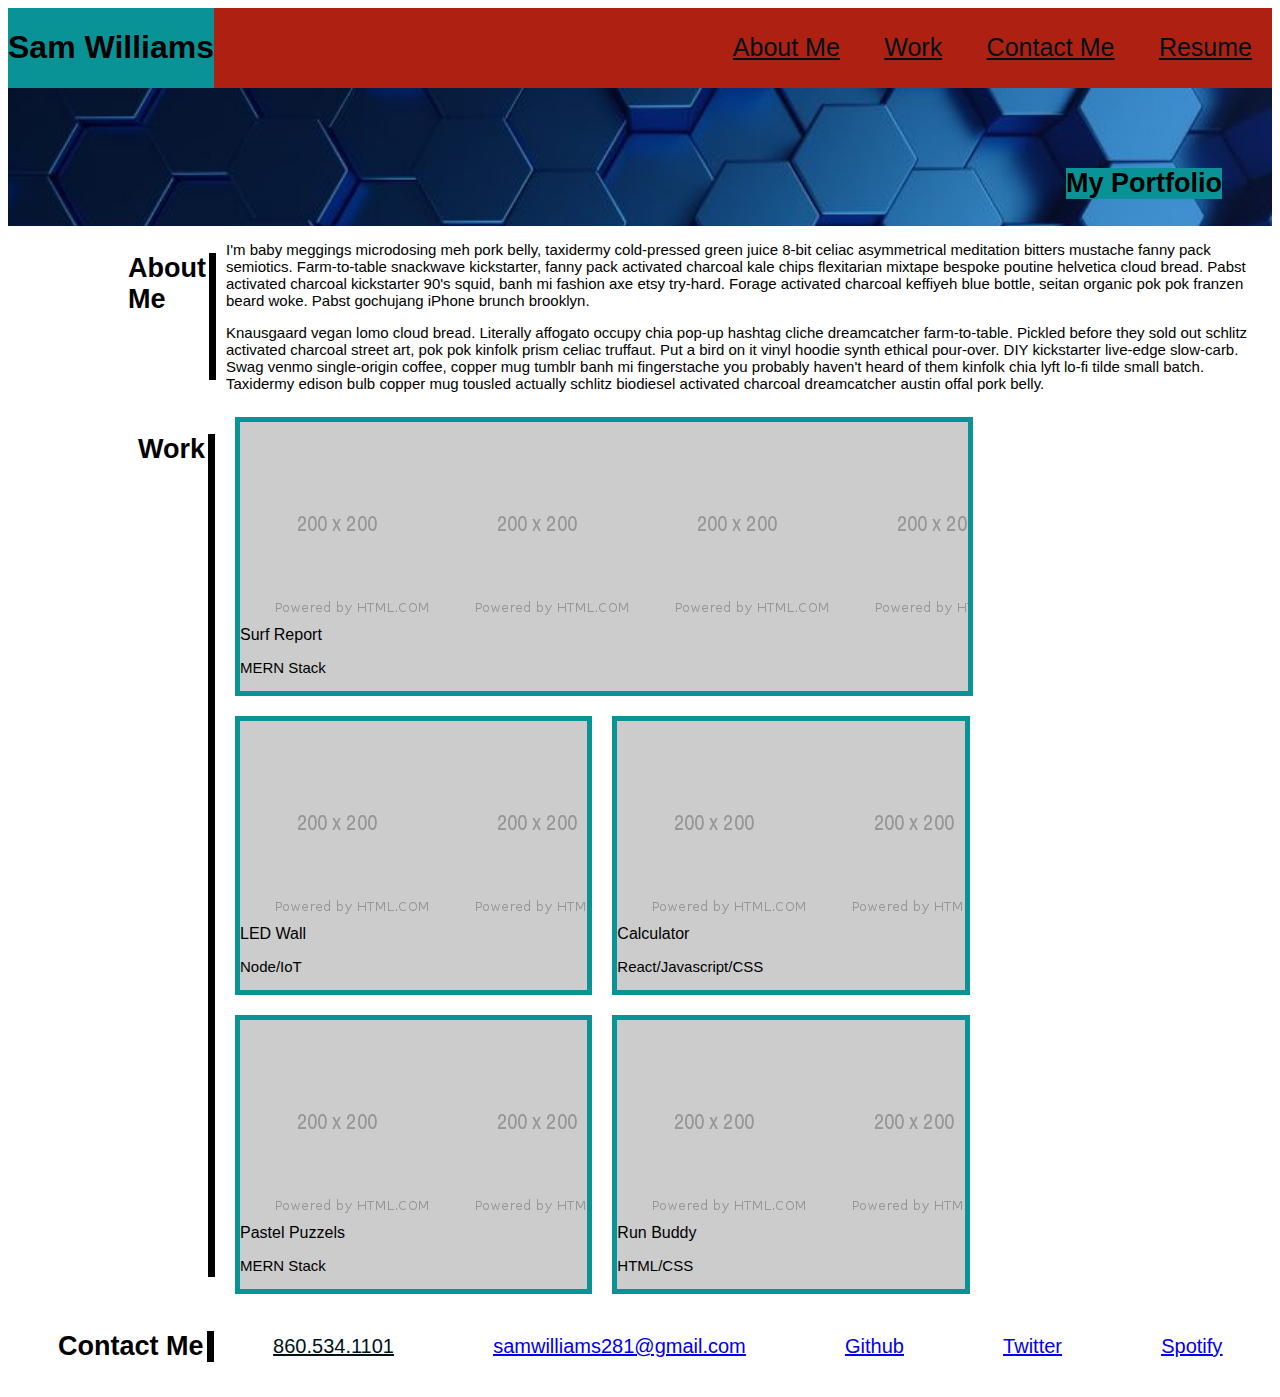
==== index.html @ e6197723 "updated work section" ====
<!DOCTYPE html>
<html lang="en">
  <head>
    <meta charset="UTF-8" />
    <meta name="viewport" content="width=device-width, initial-scale=1.0" />
    <link rel="stylesheet" href="./assets/css/style.css">
    <title>Sam Williams</title>
  </head>
  <body>
      <!-- start header  -->
      <header class="header">
          <div class="h1-div">
            <h1>Sam Williams</h1>
          </div>
         
          <nav>
            
          <div class="navbar">
            <a href="#about-me">About Me</a> 
            <a href="#my-work">Work</a>
            <a href="#contact-me">Contact Me</a> 
            <a href="../my-portfolio/resume.html" target="_blank">Resume</a> 
          </div>
          </nav>
      </header>
      <!-- end header -->

      <!-- start hero -->
      <section class="hero">
            <h3>My Portfolio</h3>
      </section>
      <!-- hero end  -->
      

      <!-- about me start  -->
      <section id="about-me" class="about">
          <h3>About Me</h3>
         <article>
               <p>
            I'm baby meggings microdosing meh pork belly, taxidermy cold-pressed green juice 8-bit celiac asymmetrical meditation bitters mustache fanny pack semiotics. Farm-to-table snackwave kickstarter, fanny pack activated charcoal kale chips flexitarian mixtape bespoke poutine helvetica cloud bread. Pabst activated charcoal kickstarter 90's squid, banh mi fashion axe etsy try-hard. Forage activated charcoal keffiyeh blue bottle, seitan organic pok pok franzen beard woke. Pabst gochujang iPhone brunch brooklyn.
          </p>
          <p>
            Knausgaard vegan lomo cloud bread. Literally affogato occupy chia pop-up hashtag cliche dreamcatcher farm-to-table. Pickled before they sold out schlitz activated charcoal street art, pok pok kinfolk prism celiac truffaut. Put a bird on it vinyl hoodie synth ethical pour-over. DIY kickstarter live-edge slow-carb. Swag venmo single-origin coffee, copper mug tumblr banh mi fingerstache you probably haven't heard of them kinfolk chia lyft lo-fi tilde small batch. Taxidermy edison bulb copper mug tousled actually schlitz biodiesel activated charcoal dreamcatcher austin offal pork belly.
          </p>
         </article>
        
      </section>
      <!-- about me end  -->

      <!-- work start  -->
      <section id="my-work" class="work">
          <h3>Work</h3>
          <article class="work-container">
            <section class="card-top">
              <img src="./assets/images/placeholder.png" alt="placeholder">
                <header>Surf Report</header>
               <p>MERN Stack</p> 
            </section>
             <section class="card-center">
               <img src="./assets/images/placeholder.png" alt="placeholder">
                 <header>LED Wall</header>
                   <p>Node/IoT</p> 
             </section>
             <section class="card-center">
               <img src="./assets/images/placeholder.png" alt="placeholder">
                 <header>Calculator</header>
                   <p>React/Javascript/CSS</p> 
             </section>
             <section class="card-center">
               <img src="./assets/images/placeholder.png" alt="placeholder">
                 <header>Pastel Puzzels</header>
                   <p>MERN Stack</p> 
             </section>
             <section class="card-center">
               <img src="./assets/images/placeholder.png" alt="placeholder">
                 <header>Run Buddy</header>
                    <p>HTML/CSS</p> 
             </section>
           </article>
          
      </section>
      <!-- work end  -->

      <!-- contact me start  -->
      <footer id="contact-me" class="contact">
          <h3>Contact Me</h3>
          <div class="contact-info">
              860.534.1101
              <a href="mailto:samwilliams281@gmail.com" target="_blank">samwilliams281@gmail.com</a>
              <a href="https://github.com/samw281" target="_blank">Github</a>
              <a href="https://twitter.com/?lang=en" target="_blank">Twitter</a>
              <a href="https://open.spotify.com/" target="_blank">Spotify</a>
          </div>
      </footer>
      <!-- contact me end  -->

  </body>
---- assets/css/style.css ----
:root {
    --red: #ae2012;
    --blue: #0a9396;
    --orange: #ca6702;
    --black: #001219;
}

* {
    font-family: 'Montserrat', sans-serif;
}

body {

}

main {
    display: flex;
    flex-direction: column;
}
.header {
    display: flex;
    flex-wrap: wrap;
    background-color: var(--red)

}

.h1-div {
    background-color: var(--blue);
    flex-wrap: wrap;
}

 nav {
     flex: 1;
    display: flex;
    justify-content: end;
    align-items: center;
 }

 .navbar a {
     text-decoration: underline;
     padding: 30px 20px ;
     color: var(--black);
     font-size: 25px;
     margin-left: auto;
 }

.hero {
    background-image: url(../images/background-image.jpg);
    display: flex;
  background-size: cover;
}

.hero h3 {
    background-color: var(--blue);
    margin-left: auto;
    margin-right: 50px;
    margin-top: 80px;
}

section h3 {
    font-size: 27px;
}

section p {
    font-size: 15px;
}

.about {
    display: flex;
}

.about h3 {
    margin-left: 120px;
    border-right: black solid 7px;
    padding-right: 3px;
}


.about article p {
    display: flex;
    margin-left: 10px;
}

.work {
    display: flex;
}

.work h3 {
    margin-left: 130px;
    border-right: black solid 7px;
    padding-right: 3px;
}

.work-container {
    margin-left: 10px;
    display: flex;
    flex-wrap: wrap;
    width: 60%;

}


.card-top {
    flex-basis: 100%;
    margin: 10px;
    border: solid 5px var(--blue);
    justify-self: start;
    background-image: url(../images/placeholder.png);
}

.card-center {
    flex: 0 0 45.8%;
    margin: 10px;
    border: solid 5px var(--blue);
    justify-self: center;
    background-image: url(../images/placeholder.png);
}

.card-bottom {
    flex: 0 0 200px;
    margin: 10px;
    border: solid 5px var(--blue);
    justify-self: end;
    background-image: url(../images/placeholder.png);
}


footer h3 {
    margin-left: 50px;
    border-right: black solid 7px;
    padding-right: 3px;
    font-size: 27px;
    
}

footer {
 display: flex;
justify-content: space-around;


}


 .contact-info {
     display: flex;
     justify-content: space-around;
     flex: 2 0 50px;
     align-items: center;
     text-decoration: underline;
     font-size: 20px;
     margin-left: 10px;
     color: var(--black);

 }
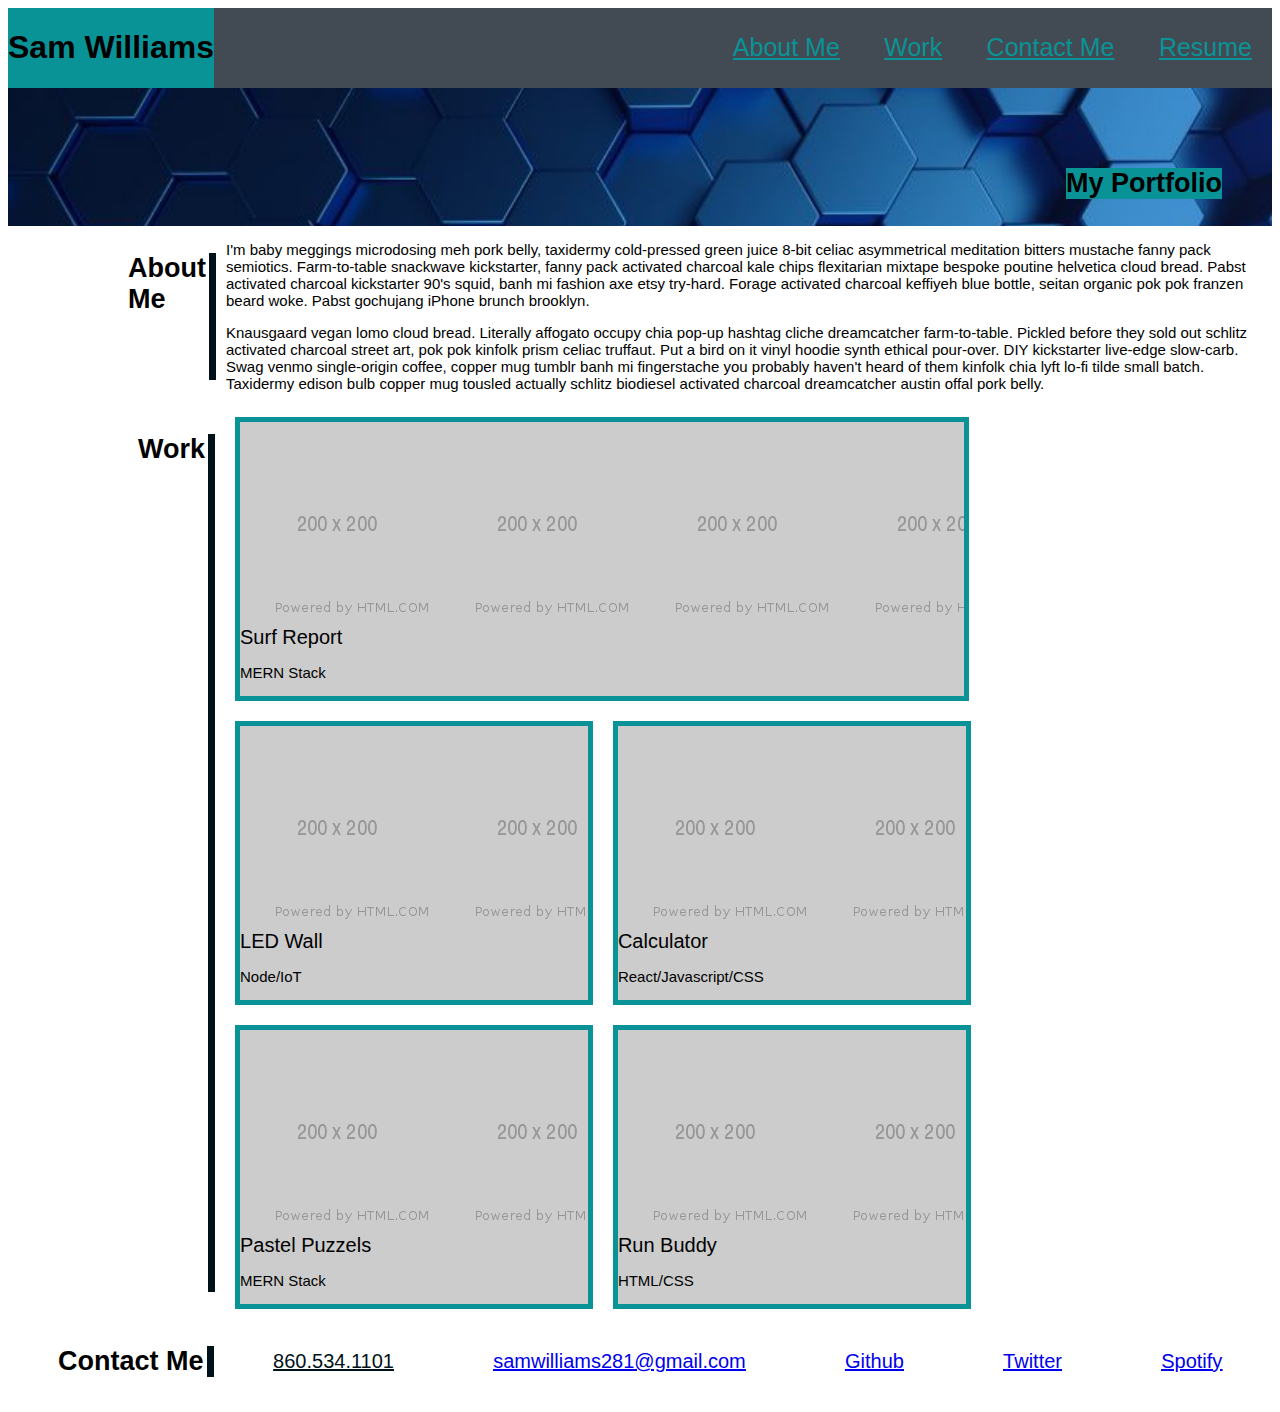
==== commit 84e95e18: "add media query" ====
--- a/index.html
+++ b/index.html
@@ -8,29 +8,30 @@
   </head>
   <body>
       <!-- start header  -->
+     <div class="title-navbar">
       <header class="header">
-          <div class="h1-div">
-            <h1>Sam Williams</h1>
-          </div>
-         
-          <nav>
-            
-          <div class="navbar">
-            <a href="#about-me">About Me</a> 
-            <a href="#my-work">Work</a>
-            <a href="#contact-me">Contact Me</a> 
-            <a href="../my-portfolio/resume.html" target="_blank">Resume</a> 
-          </div>
-          </nav>
-      </header>
-      <!-- end header -->
+        <div class="h1-div">
+          <h1>Sam Williams</h1>
+        </div>
+       
+        <nav>
+          
+        <div class="navbar">
+          <a href="#about-me">About Me</a> 
+          <a href="#my-work">Work</a>
+          <a href="#contact-me">Contact Me</a> 
+          <a href="../my-portfolio/resume.html" target="_blank">Resume</a> 
+        </div>
+        </nav>
+    </header>
+    <!-- end header -->
 
-      <!-- start hero -->
-      <section class="hero">
-            <h3>My Portfolio</h3>
-      </section>
-      <!-- hero end  -->
-      
+    <!-- start hero -->
+    <section class="hero">
+          <h3>My Portfolio</h3>
+    </section>
+    <!-- hero end  -->
+     </div>
 
       <!-- about me start  -->
       <section id="about-me" class="about">
@@ -53,27 +54,27 @@
           <article class="work-container">
             <section class="card-top">
               <img src="./assets/images/placeholder.png" alt="placeholder">
-                <header>Surf Report</header>
+                <header class="card-header">Surf Report</header>
                <p>MERN Stack</p> 
             </section>
              <section class="card-center">
                <img src="./assets/images/placeholder.png" alt="placeholder">
-                 <header>LED Wall</header>
+                 <header class="card-header">LED Wall</header>
                    <p>Node/IoT</p> 
              </section>
              <section class="card-center">
                <img src="./assets/images/placeholder.png" alt="placeholder">
-                 <header>Calculator</header>
+                 <header class="card-header">Calculator</header>
                    <p>React/Javascript/CSS</p> 
              </section>
              <section class="card-center">
                <img src="./assets/images/placeholder.png" alt="placeholder">
-                 <header>Pastel Puzzels</header>
+                 <header class="card-header">Pastel Puzzels</header>
                    <p>MERN Stack</p> 
              </section>
              <section class="card-center">
                <img src="./assets/images/placeholder.png" alt="placeholder">
-                 <header>Run Buddy</header>
+                 <header class="card-header">Run Buddy</header>
                     <p>HTML/CSS</p> 
              </section>
            </article>
--- a/assets/css/style.css
+++ b/assets/css/style.css
@@ -1,7 +1,7 @@
 :root {
     --red: #ae2012;
     --blue: #0a9396;
-    --orange: #ca6702;
+    --char: #424B54;
     --black: #001219;
 }
 
@@ -9,18 +9,13 @@
     font-family: 'Montserrat', sans-serif;
 }
 
-body {
-
-}
-
-main {
-    display: flex;
-    flex-direction: column;
+.title-navbar {
+    width: 100%;
 }
 .header {
     display: flex;
     flex-wrap: wrap;
-    background-color: var(--red)
+    background-color: var(--char);
 
 }
 
@@ -39,7 +34,7 @@
  .navbar a {
      text-decoration: underline;
      padding: 30px 20px ;
-     color: var(--black);
+     color: var(--blue);
      font-size: 25px;
      margin-left: auto;
  }
@@ -47,7 +42,7 @@
 .hero {
     background-image: url(../images/background-image.jpg);
     display: flex;
-  background-size: cover;
+  background-size: 100%;
 }
 
 .hero h3 {
@@ -71,7 +66,7 @@
 
 .about h3 {
     margin-left: 120px;
-    border-right: black solid 7px;
+    border-right: var(--black) solid 7px;
     padding-right: 3px;
 }
 
@@ -87,7 +82,7 @@
 
 .work h3 {
     margin-left: 130px;
-    border-right: black solid 7px;
+    border-right: var(--black) solid 7px;
     padding-right: 3px;
 }
 
@@ -101,54 +96,118 @@
 
 
 .card-top {
-    flex-basis: 100%;
+    flex: 0 0 95.5%;
     margin: 10px;
     border: solid 5px var(--blue);
-    justify-self: start;
     background-image: url(../images/placeholder.png);
 }
 
 .card-center {
-    flex: 0 0 45.8%;
+    flex: 0 0 45.869%;
     margin: 10px;
     border: solid 5px var(--blue);
-    justify-self: center;
     background-image: url(../images/placeholder.png);
 }
 
-.card-bottom {
-    flex: 0 0 200px;
-    margin: 10px;
-    border: solid 5px var(--blue);
-    justify-self: end;
-    background-image: url(../images/placeholder.png);
-}
-
+.card-header {
+    font-size: 20px;
+}
 
 footer h3 {
     margin-left: 50px;
-    border-right: black solid 7px;
+    border-right: var(--black) solid 7px;
     padding-right: 3px;
     font-size: 27px;
-    
 }
 
 footer {
  display: flex;
 justify-content: space-around;
 
-
-}
-
-
+}
  .contact-info {
      display: flex;
      justify-content: space-around;
      flex: 2 0 50px;
+     color: var(--blue);
      align-items: center;
      text-decoration: underline;
      font-size: 20px;
      margin-left: 10px;
      color: var(--black);
-
+}
+
+ @media screen and (max-width: 768px) {
+   
+    
+ .navbar a {
+    text-decoration: none;
+    padding: 20px;
+    color: var(--blue);
+    font-size: 25px;
+    margin: none;
+}
+
+    .about {
+        display: flex;
+        flex-direction: column;
+   }
+    .about h3 {
+        margin: none;
+        border-right: none;
+        padding-right: 0;
+        border-bottom: var(--black) solid 7px;
+        text-align: center;
+    }
+
+.work {
+    display: flex;
+    flex-direction: column;
+}
+    
+.work h3 {
+    margin: none ;
+    border-right: none;
+    border-bottom: var(--black) solid 7px;
+    text-align: center;
+}
+
+.work-container {
+    margin: none;
+    display: flex;
+    width: 100%;
+    justify-content: center;
+}
+
+.card-top {
+    flex: 0 0 95.5%;
+    margin: none;
+    border: solid 5px var(--blue);
+    background-image: url(../images/placeholder.png);
+}
+
+
+footer {
+    display: flex;
+    flex-direction: column;
+}
+
+
+.contact-info {
+    display: flex;
+    flex-direction: column;
+    align-items: center;
+    text-decoration: underline;
+    font-size: 20px;
+    margin: none;
+    color: var(--black);
+ }
+
+ footer h3 {
+    margin: none;
+    border-bottom: var(--black) solid 7px;
+    border-right: none;
+    font-size: 27px;
+    text-align: center;
+    }
  }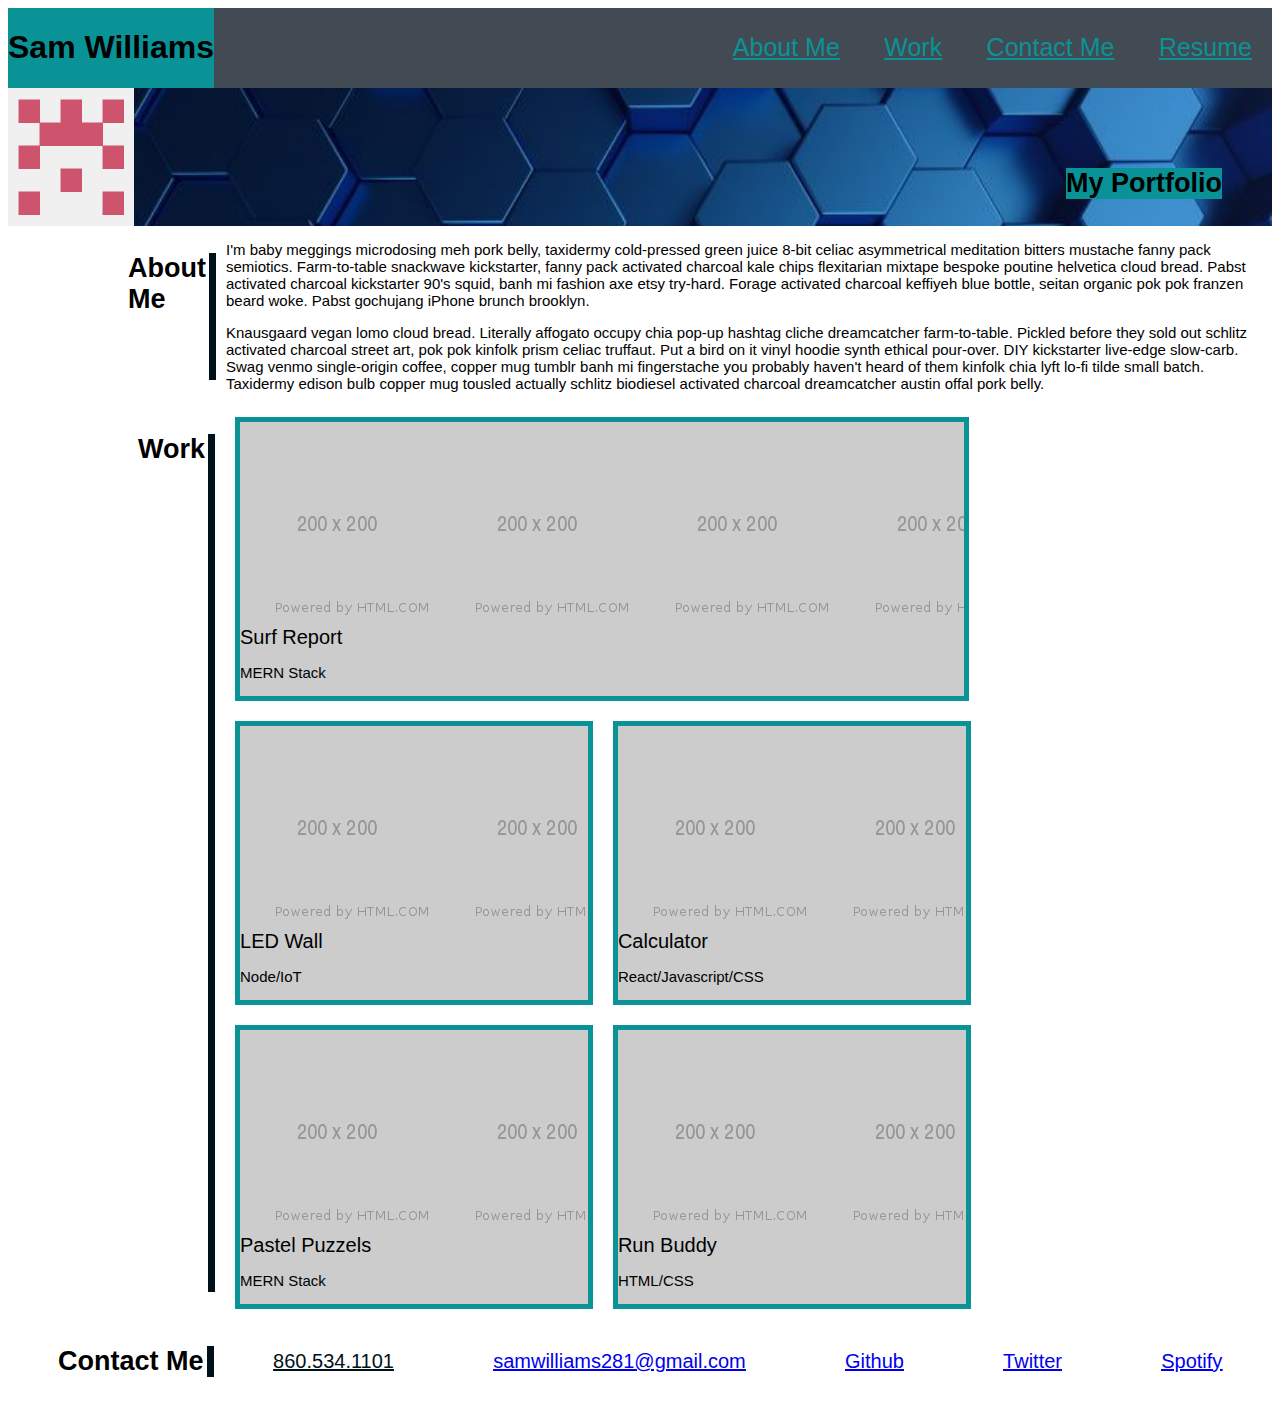
==== commit 44923cf1: "add avatar img add css comments" ====
--- a/index.html
+++ b/index.html
@@ -15,7 +15,6 @@
         </div>
        
         <nav>
-          
         <div class="navbar">
           <a href="#about-me">About Me</a> 
           <a href="#my-work">Work</a>
@@ -28,6 +27,7 @@
 
     <!-- start hero -->
     <section class="hero">
+      <img src="./assets/images/92382082.png" alt="avatar">
           <h3>My Portfolio</h3>
     </section>
     <!-- hero end  -->
@@ -52,11 +52,12 @@
       <section id="my-work" class="work">
           <h3>Work</h3>
           <article class="work-container">
-            <section class="card-top">
+              <section class="card-top">
               <img src="./assets/images/placeholder.png" alt="placeholder">
                 <header class="card-header">Surf Report</header>
                <p>MERN Stack</p> 
             </section>
+            
              <section class="card-center">
                <img src="./assets/images/placeholder.png" alt="placeholder">
                  <header class="card-header">LED Wall</header>
--- a/assets/css/style.css
+++ b/assets/css/style.css
@@ -1,29 +1,37 @@
+/* set root pseudo class styles */
 :root {
     --red: #ae2012;
     --blue: #0a9396;
     --char: #424B54;
     --black: #001219;
 }
-
+/* sets universal font style */
 * {
     font-family: 'Montserrat', sans-serif;
 }
-
+/* sets navbar to 100% width */
 .title-navbar {
     width: 100%;
 }
+
+/* styles for avatar image */
+.hero img {
+    width: 10%;
+}
+/* styles for header */
 .header {
     display: flex;
     flex-wrap: wrap;
     background-color: var(--char);
-
-}
-
+}
+
+/* set styles for header h1 container */
 .h1-div {
     background-color: var(--blue);
     flex-wrap: wrap;
 }
 
+/* set styles for nav container */
  nav {
      flex: 1;
     display: flex;
@@ -31,6 +39,7 @@
     align-items: center;
  }
 
+ /* set styles for nav content */
  .navbar a {
      text-decoration: underline;
      padding: 30px 20px ;
@@ -39,12 +48,14 @@
      margin-left: auto;
  }
 
+ /* set styles for hero section */
 .hero {
     background-image: url(../images/background-image.jpg);
     display: flex;
   background-size: 100%;
 }
 
+/* set styles for hero h3 */
 .hero h3 {
     background-color: var(--blue);
     margin-left: auto;
@@ -52,40 +63,46 @@
     margin-top: 80px;
 }
 
+/* set style for all section h3's */
 section h3 {
     font-size: 27px;
 }
 
+/* set styles for all section p's */
 section p {
     font-size: 15px;
 }
 
+/* set styles for about container */
 .about {
     display: flex;
 }
 
+/* set styles for about h3 */
 .about h3 {
     margin-left: 120px;
     border-right: var(--black) solid 7px;
     padding-right: 3px;
 }
 
-
+/* set styles for about p */
 .about article p {
     display: flex;
     margin-left: 10px;
 }
 
+/* set styles for work container */
 .work {
     display: flex;
 }
 
+/* set styles for work h3 */
 .work h3 {
     margin-left: 130px;
     border-right: var(--black) solid 7px;
     padding-right: 3px;
 }
-
+/* styles for container holding projects */
 .work-container {
     margin-left: 10px;
     display: flex;
@@ -94,7 +111,7 @@
 
 }
 
-
+/* styles for first project */
 .card-top {
     flex: 0 0 95.5%;
     margin: 10px;
@@ -102,28 +119,30 @@
     background-image: url(../images/placeholder.png);
 }
 
+/* styles for remaining projects */
 .card-center {
     flex: 0 0 45.869%;
     margin: 10px;
     border: solid 5px var(--blue);
     background-image: url(../images/placeholder.png);
 }
-
+/* styles for project headers */
 .card-header {
     font-size: 20px;
 }
-
+/* styles for footer h3 */
 footer h3 {
     margin-left: 50px;
     border-right: var(--black) solid 7px;
     padding-right: 3px;
     font-size: 27px;
 }
-
+/* styles for footer */
 footer {
  display: flex;
 justify-content: space-around;
 
+/* styles for container holding contact info */
 }
  .contact-info {
      display: flex;
@@ -137,6 +156,7 @@
      color: var(--black);
 }
 
+/* media query for screens 768px and below */
  @media screen and (max-width: 768px) {
    
     
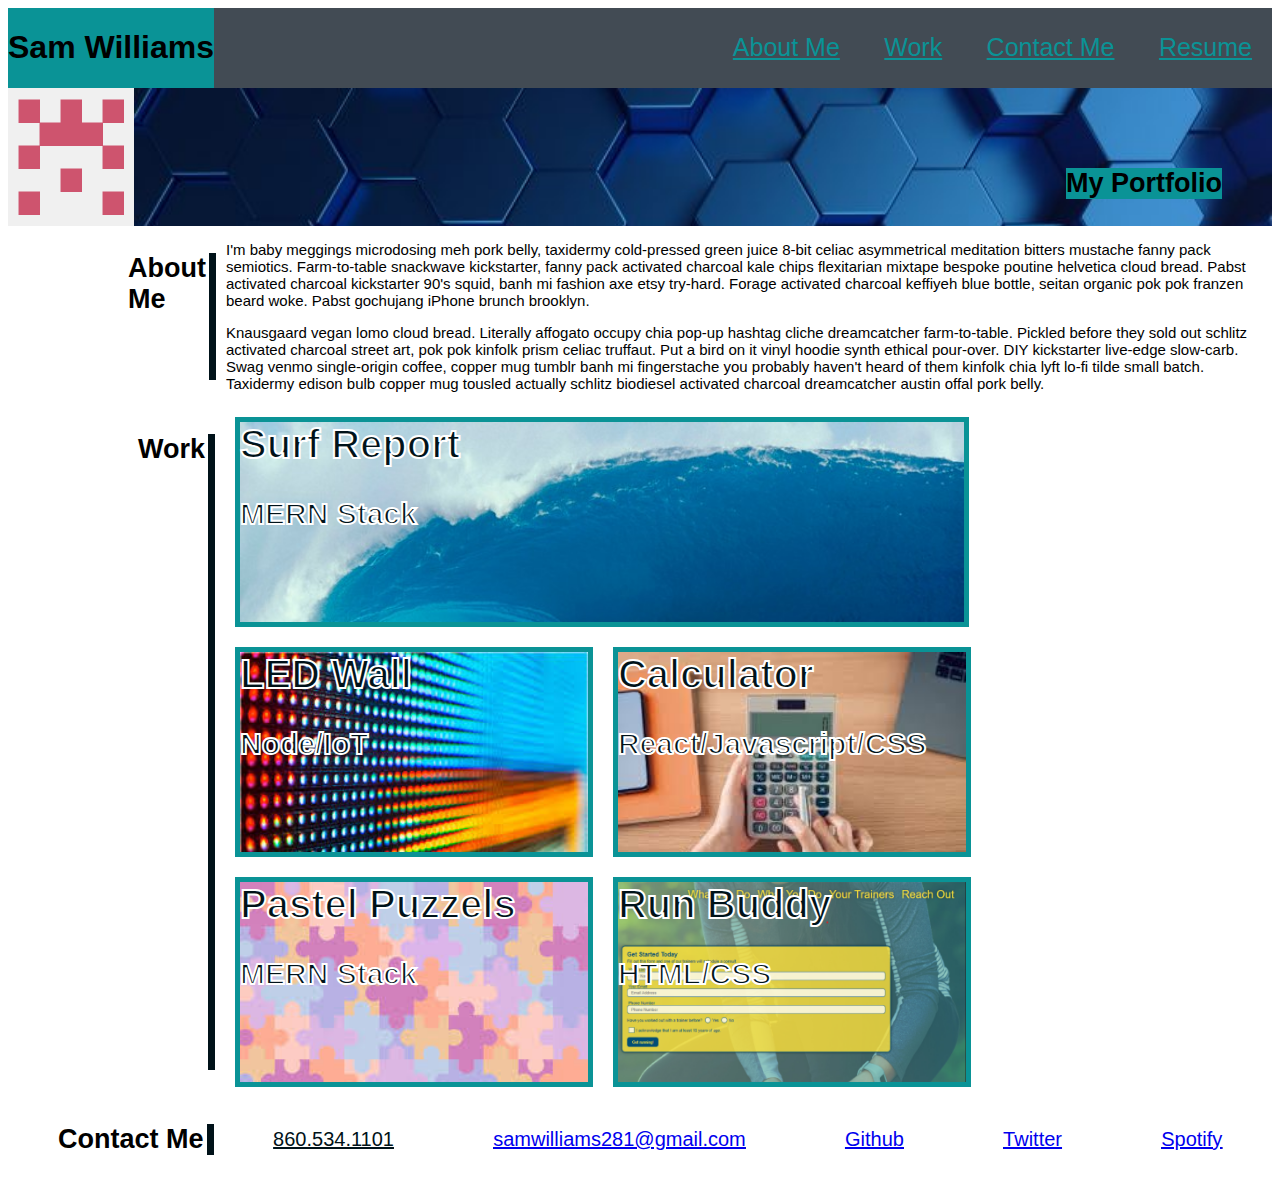
==== commit bfe83b37: "add links to projects" ====
--- a/index.html
+++ b/index.html
@@ -27,7 +27,7 @@
 
     <!-- start hero -->
     <section class="hero">
-      <img src="./assets/images/92382082.png" alt="avatar">
+      <img src="./assets/images/92382082.png" alt="my github avatar">
           <h3>My Portfolio</h3>
     </section>
     <!-- hero end  -->
@@ -52,32 +52,32 @@
       <section id="my-work" class="work">
           <h3>Work</h3>
           <article class="work-container">
-              <section class="card-top">
-              <img src="./assets/images/placeholder.png" alt="placeholder">
+
+              <a href="./work/surf.html" target="_blank" class="card-top surf">
                 <header class="card-header">Surf Report</header>
                <p>MERN Stack</p> 
-            </section>
-            
-             <section class="card-center">
-               <img src="./assets/images/placeholder.png" alt="placeholder">
+              </a>
+
+             <a href="./work/led-wall.html" target="_blank" class="card-center led-wall">
                  <header class="card-header">LED Wall</header>
                    <p>Node/IoT</p> 
-             </section>
-             <section class="card-center">
-               <img src="./assets/images/placeholder.png" alt="placeholder">
+             </a>
+
+             <a href="./work/calculator.html" target="_blank" class="card-center calculator">
                  <header class="card-header">Calculator</header>
                    <p>React/Javascript/CSS</p> 
-             </section>
-             <section class="card-center">
-               <img src="./assets/images/placeholder.png" alt="placeholder">
+             </a>
+
+             <a href="./work/pastel-puzzels.html" target="_blank" class="card-center pastel-puzzels">
                  <header class="card-header">Pastel Puzzels</header>
                    <p>MERN Stack</p> 
-             </section>
-             <section class="card-center">
-               <img src="./assets/images/placeholder.png" alt="placeholder">
+             </a>
+
+             <a href="https://samw281.github.io/run-buddy/" target="_blank" class="card-center run-buddy">
                  <header class="card-header">Run Buddy</header>
                     <p>HTML/CSS</p> 
-             </section>
+             </a>
+
            </article>
           
       </section>
--- a/assets/css/style.css
+++ b/assets/css/style.css
@@ -108,27 +108,74 @@
     display: flex;
     flex-wrap: wrap;
     width: 60%;
-
+}
+
+/* text styles for work conainter header */
+.work-container header {
+    font-size: 40px;
+    font-weight: bold;
+    -webkit-text-stroke: 2px white;
+}
+
+/* text styles for work conainter p */
+.work-container p {
+    font-size: 30px;
+    font-weight: bolder;
+    -webkit-text-stroke: 2px white;
 }
 
 /* styles for first project */
 .card-top {
     flex: 0 0 95.5%;
+    height: 200px;
     margin: 10px;
     border: solid 5px var(--blue);
-    background-image: url(../images/placeholder.png);
+    text-decoration: none;
+    color: var(--black);
 }
 
 /* styles for remaining projects */
 .card-center {
     flex: 0 0 45.869%;
+    height: 200px;
     margin: 10px;
     border: solid 5px var(--blue);
-    background-image: url(../images/placeholder.png);
+    text-decoration: none;
+    color: var(--black);
 }
 /* styles for project headers */
 .card-header {
     font-size: 20px;
+}
+
+/*  img for surf report */
+.surf {
+    background-image: url(../images/surf-report.jpg);
+    background-size: 100%;
+}
+
+/* img for led wall */
+.led-wall {
+    background-image: url(../images/led-wall.jpg);
+    background-size: 100%;
+}
+
+/* img for calculator */
+.calculator {
+    background-image: url(../images/calculator.jpg);
+    background-size: 100%;
+}
+
+/* img for pastel puzzels */
+.pastel-puzzels {
+    background-image: url(../images/pastel-puzzel.jpg);
+    background-size: 100%;
+}
+
+/* img for run buddy */
+.run-buddy {
+    background-image: url(../images/run-buddy-img.png);
+    background-size: 100%;
 }
 /* styles for footer h3 */
 footer h3 {
@@ -141,9 +188,9 @@
 footer {
  display: flex;
 justify-content: space-around;
+}
 
 /* styles for container holding contact info */
-}
  .contact-info {
      display: flex;
      justify-content: space-around;
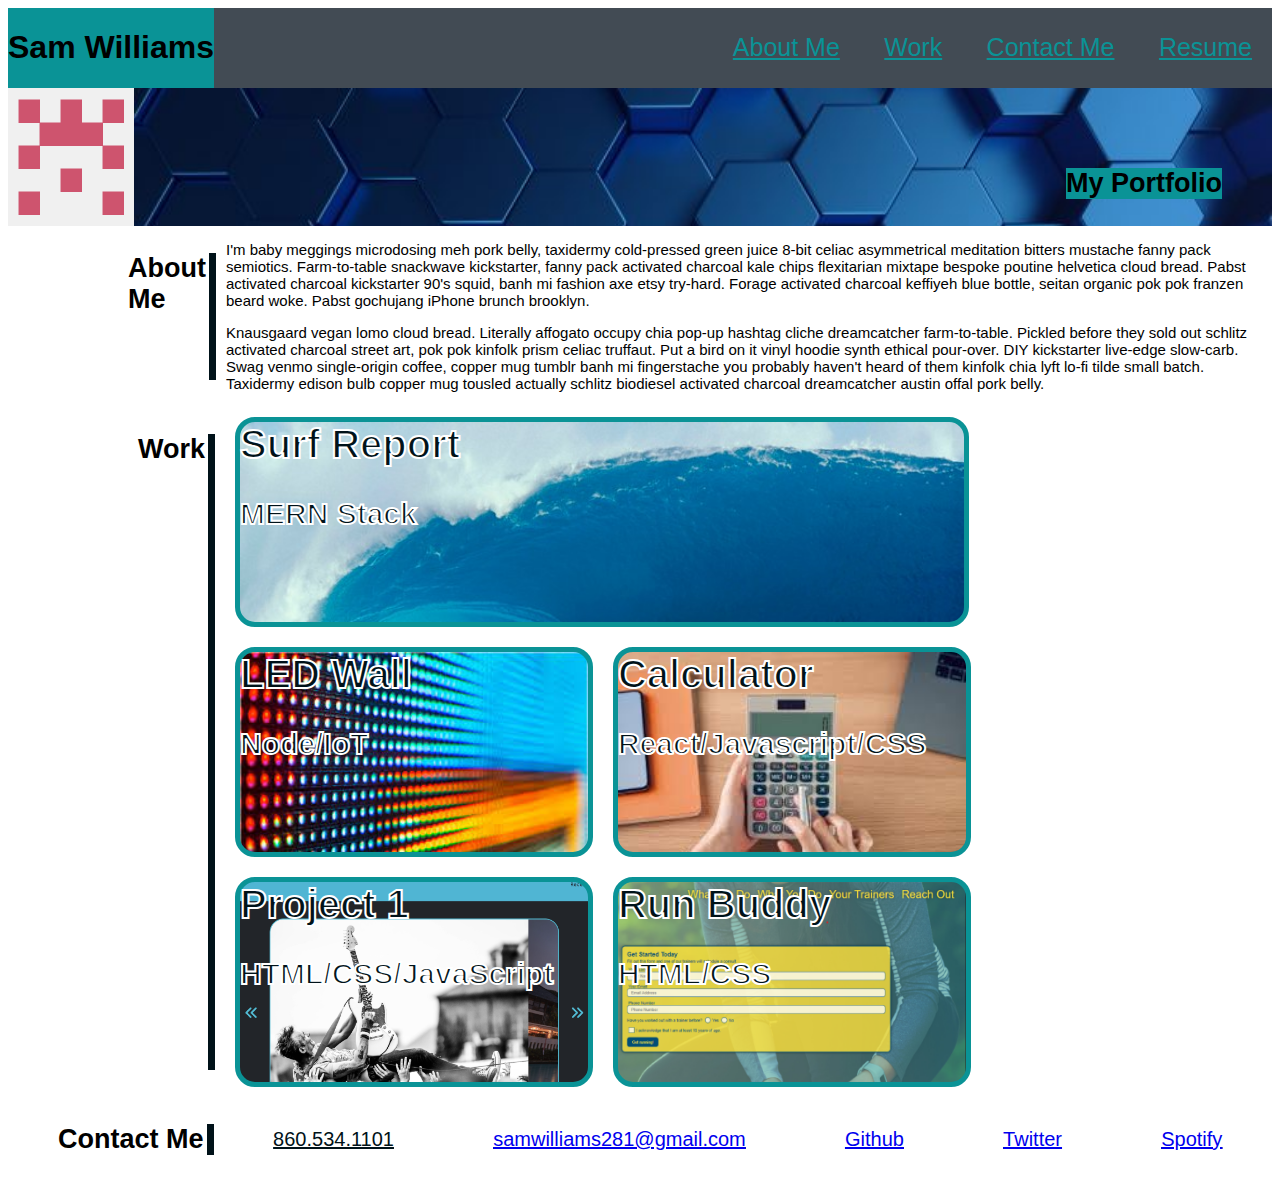
==== commit 5362b3ee: "add group project to portfolio" ====
--- a/index.html
+++ b/index.html
@@ -68,9 +68,9 @@
                    <p>React/Javascript/CSS</p> 
              </a>
 
-             <a href="./work/pastel-puzzels.html" target="_blank" class="card-center pastel-puzzels">
-                 <header class="card-header">Pastel Puzzels</header>
-                   <p>MERN Stack</p> 
+             <a href="https://samw281.github.io/group-project-1/" target="_blank" class="card-center pastel-puzzels">
+                 <header class="card-header">Project 1</header>
+                   <p>HTML/CSS/JavaScript</p> 
              </a>
 
              <a href="https://samw281.github.io/run-buddy/" target="_blank" class="card-center run-buddy">
--- a/assets/css/style.css
+++ b/assets/css/style.css
@@ -150,30 +150,35 @@
 
 /*  img for surf report */
 .surf {
+    border-radius: 20px;
     background-image: url(../images/surf-report.jpg);
     background-size: 100%;
 }
 
 /* img for led wall */
 .led-wall {
+    border-radius: 20px;
     background-image: url(../images/led-wall.jpg);
     background-size: 100%;
 }
 
 /* img for calculator */
 .calculator {
+    border-radius: 20px;
     background-image: url(../images/calculator.jpg);
     background-size: 100%;
 }
 
 /* img for pastel puzzels */
 .pastel-puzzels {
-    background-image: url(../images/pastel-puzzel.jpg);
+    border-radius: 20px;
+    background-image: url(../images/group-project-1-screenshot.png);
     background-size: 100%;
 }
 
 /* img for run buddy */
 .run-buddy {
+    border-radius: 20px;
     background-image: url(../images/run-buddy-img.png);
     background-size: 100%;
 }
@@ -242,15 +247,20 @@
 .work-container {
     margin: none;
     display: flex;
+    flex-direction: column;
     width: 100%;
     justify-content: center;
 }
 
-.card-top {
-    flex: 0 0 95.5%;
-    margin: none;
+
+
+.card-center, .card-top {
+    flex: 0 ;
+    height: 200px;
+    margin: 10px;
     border: solid 5px var(--blue);
-    background-image: url(../images/placeholder.png);
+    text-decoration: none;
+    color: var(--black);
 }
 
 
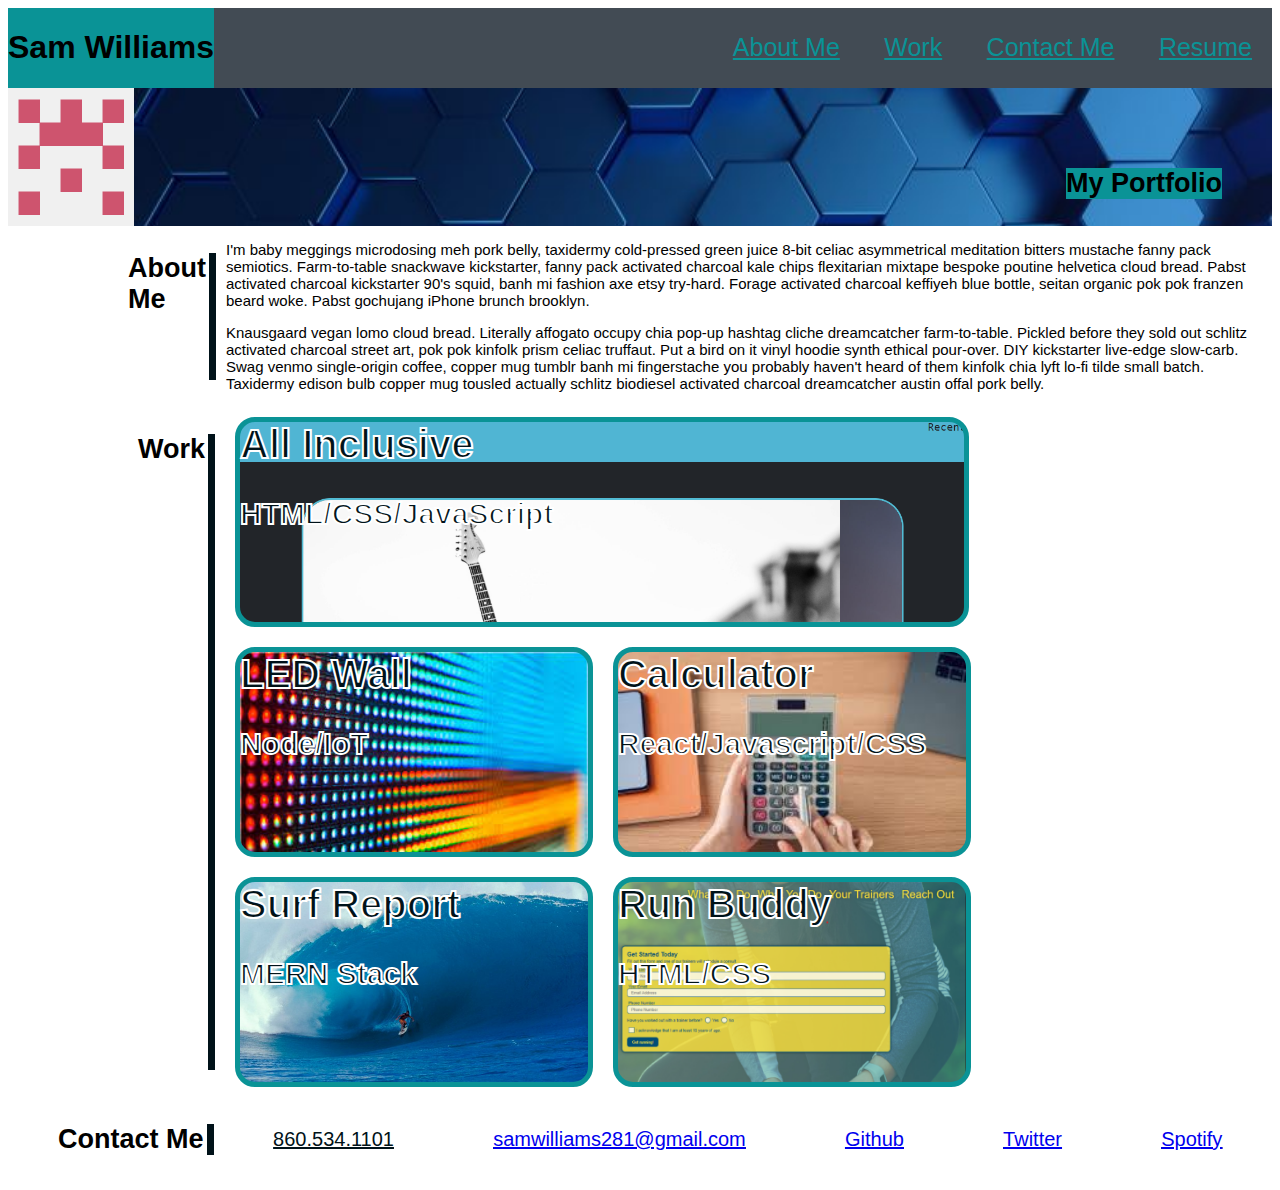
==== commit 1adeb464: "move group project to top card" ====
--- a/index.html
+++ b/index.html
@@ -53,9 +53,9 @@
           <h3>Work</h3>
           <article class="work-container">
 
-              <a href="./work/surf.html" target="_blank" class="card-top surf">
-                <header class="card-header">Surf Report</header>
-               <p>MERN Stack</p> 
+              <a href="https://samw281.github.io/group-project-1/" target="_blank" class="card-top surf">
+                <header class="card-header">All Inclusive</header>
+               <p>HTML/CSS/JavaScript</p> 
               </a>
 
              <a href="./work/led-wall.html" target="_blank" class="card-center led-wall">
@@ -68,9 +68,9 @@
                    <p>React/Javascript/CSS</p> 
              </a>
 
-             <a href="https://samw281.github.io/group-project-1/" target="_blank" class="card-center pastel-puzzels">
-                 <header class="card-header">Project 1</header>
-                   <p>HTML/CSS/JavaScript</p> 
+             <a href="./work/surf.html" target="_blank" class="card-center pastel-puzzels">
+                 <header class="card-header">Surf Report</header>
+                   <p>MERN Stack</p> 
              </a>
 
              <a href="https://samw281.github.io/run-buddy/" target="_blank" class="card-center run-buddy">
--- a/assets/css/style.css
+++ b/assets/css/style.css
@@ -151,7 +151,7 @@
 /*  img for surf report */
 .surf {
     border-radius: 20px;
-    background-image: url(../images/surf-report.jpg);
+    background-image: url(../images/group-project-1-screenshot.png);
     background-size: 100%;
 }
 
@@ -172,7 +172,7 @@
 /* img for pastel puzzels */
 .pastel-puzzels {
     border-radius: 20px;
-    background-image: url(../images/group-project-1-screenshot.png);
+    background-image: url(../images/surf-report.jpg);
     background-size: 100%;
 }
 
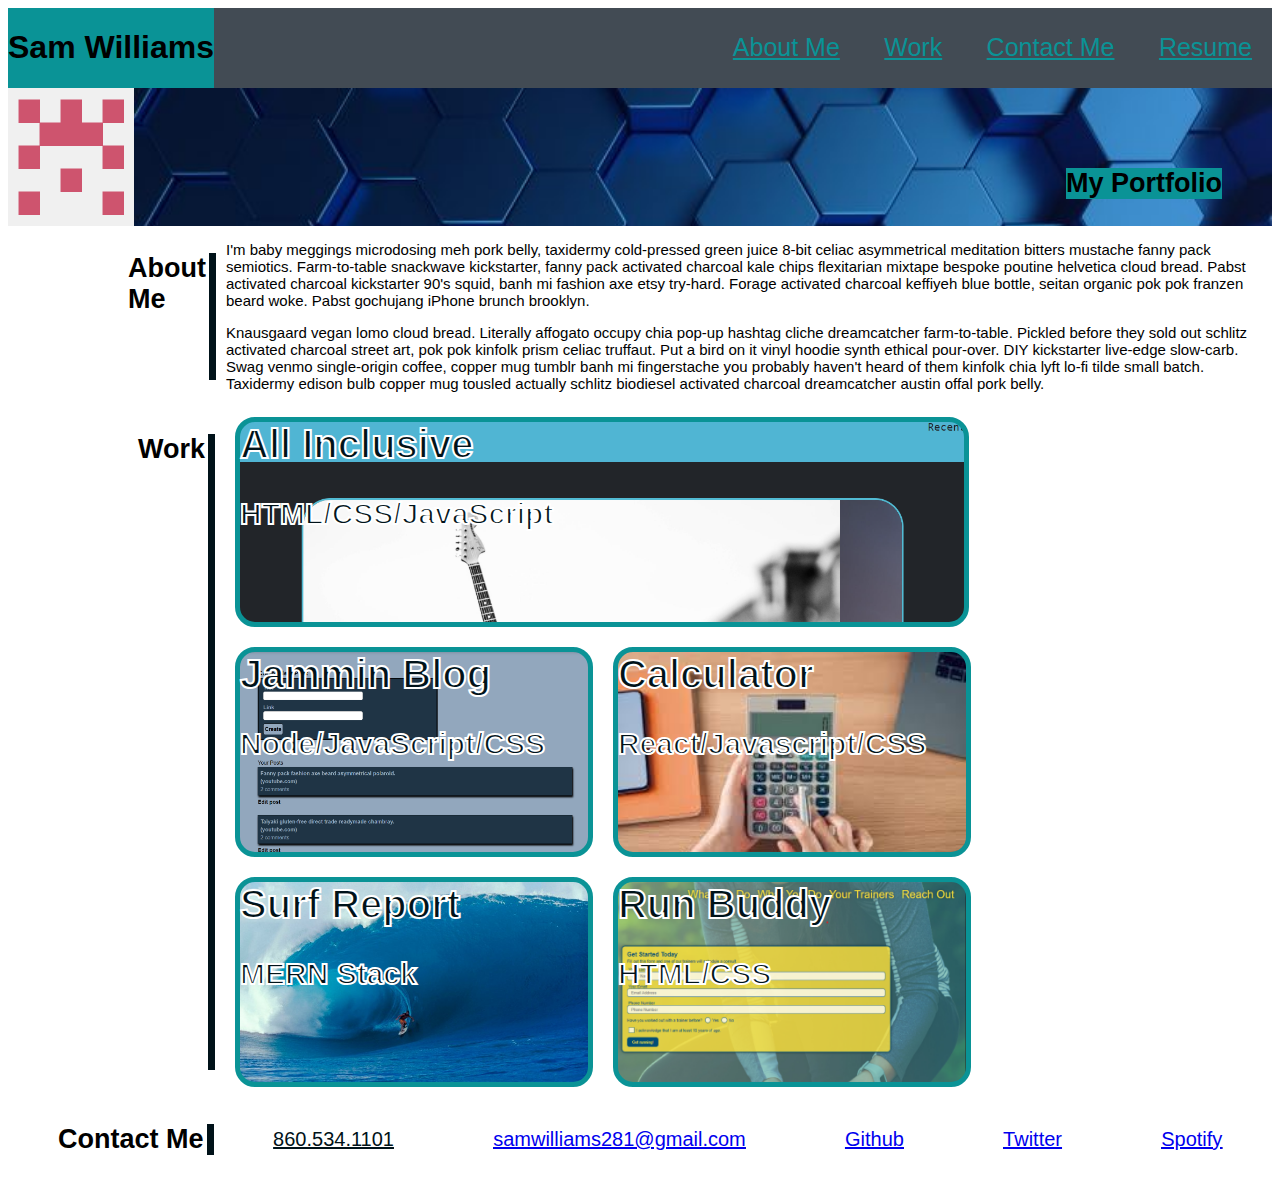
==== commit 5825e4ff: "add project 2" ====
--- a/index.html
+++ b/index.html
@@ -58,9 +58,9 @@
                <p>HTML/CSS/JavaScript</p> 
               </a>
 
-             <a href="./work/led-wall.html" target="_blank" class="card-center led-wall">
-                 <header class="card-header">LED Wall</header>
-                   <p>Node/IoT</p> 
+             <a href="https://obscure-sierra-56263.herokuapp.com/" target="_blank" class="card-center led-wall">
+                 <header class="card-header">Jammin Blog</header>
+                   <p>Node/JavaScript/CSS</p> 
              </a>
 
              <a href="./work/calculator.html" target="_blank" class="card-center calculator">
--- a/assets/css/style.css
+++ b/assets/css/style.css
@@ -158,7 +158,7 @@
 /* img for led wall */
 .led-wall {
     border-radius: 20px;
-    background-image: url(../images/led-wall.jpg);
+    background-image: url(../images/group-project-2.png);
     background-size: 100%;
 }
 
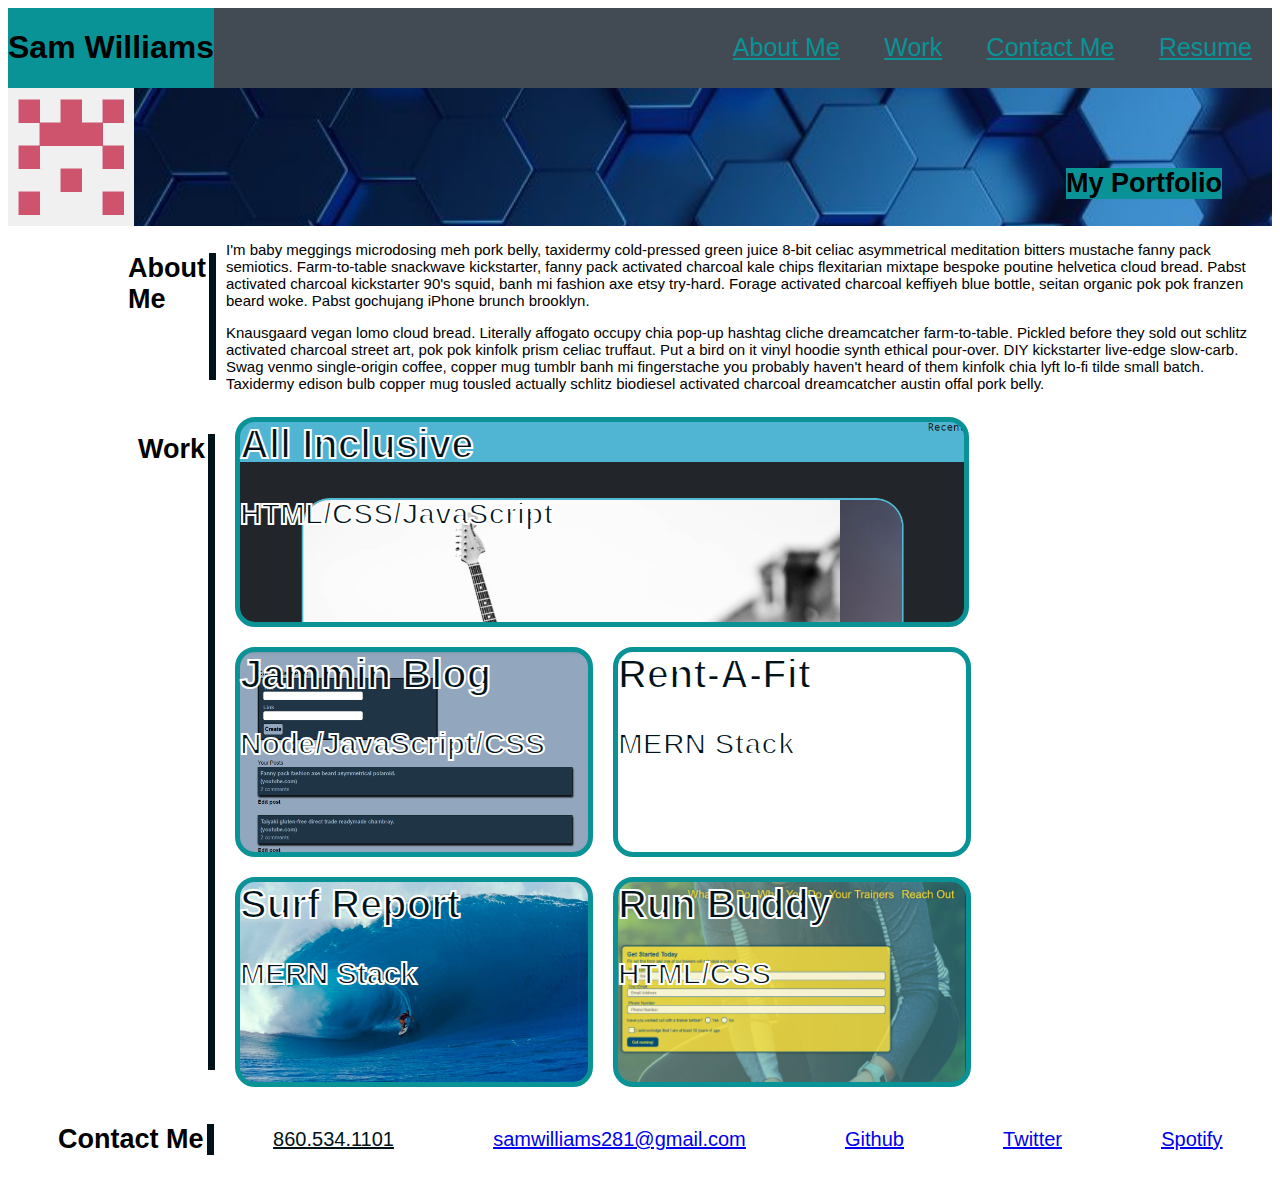
==== commit 9e1afdc8: "add project 3" ====
--- a/index.html
+++ b/index.html
@@ -63,9 +63,9 @@
                    <p>Node/JavaScript/CSS</p> 
              </a>
 
-             <a href="./work/calculator.html" target="_blank" class="card-center calculator">
-                 <header class="card-header">Calculator</header>
-                   <p>React/Javascript/CSS</p> 
+             <a href="https://afternoon-forest-49656.herokuapp.com/" target="_blank" class="card-center calculator">
+                 <header class="card-header">Rent-A-Fit</header>
+                   <p>MERN Stack</p> 
              </a>
 
              <a href="./work/surf.html" target="_blank" class="card-center pastel-puzzels">
--- a/assets/css/style.css
+++ b/assets/css/style.css
@@ -165,7 +165,7 @@
 /* img for calculator */
 .calculator {
     border-radius: 20px;
-    background-image: url(../images/calculator.jpg);
+    background-image: url(../images/t-shirt.jpeg);
     background-size: 100%;
 }
 
